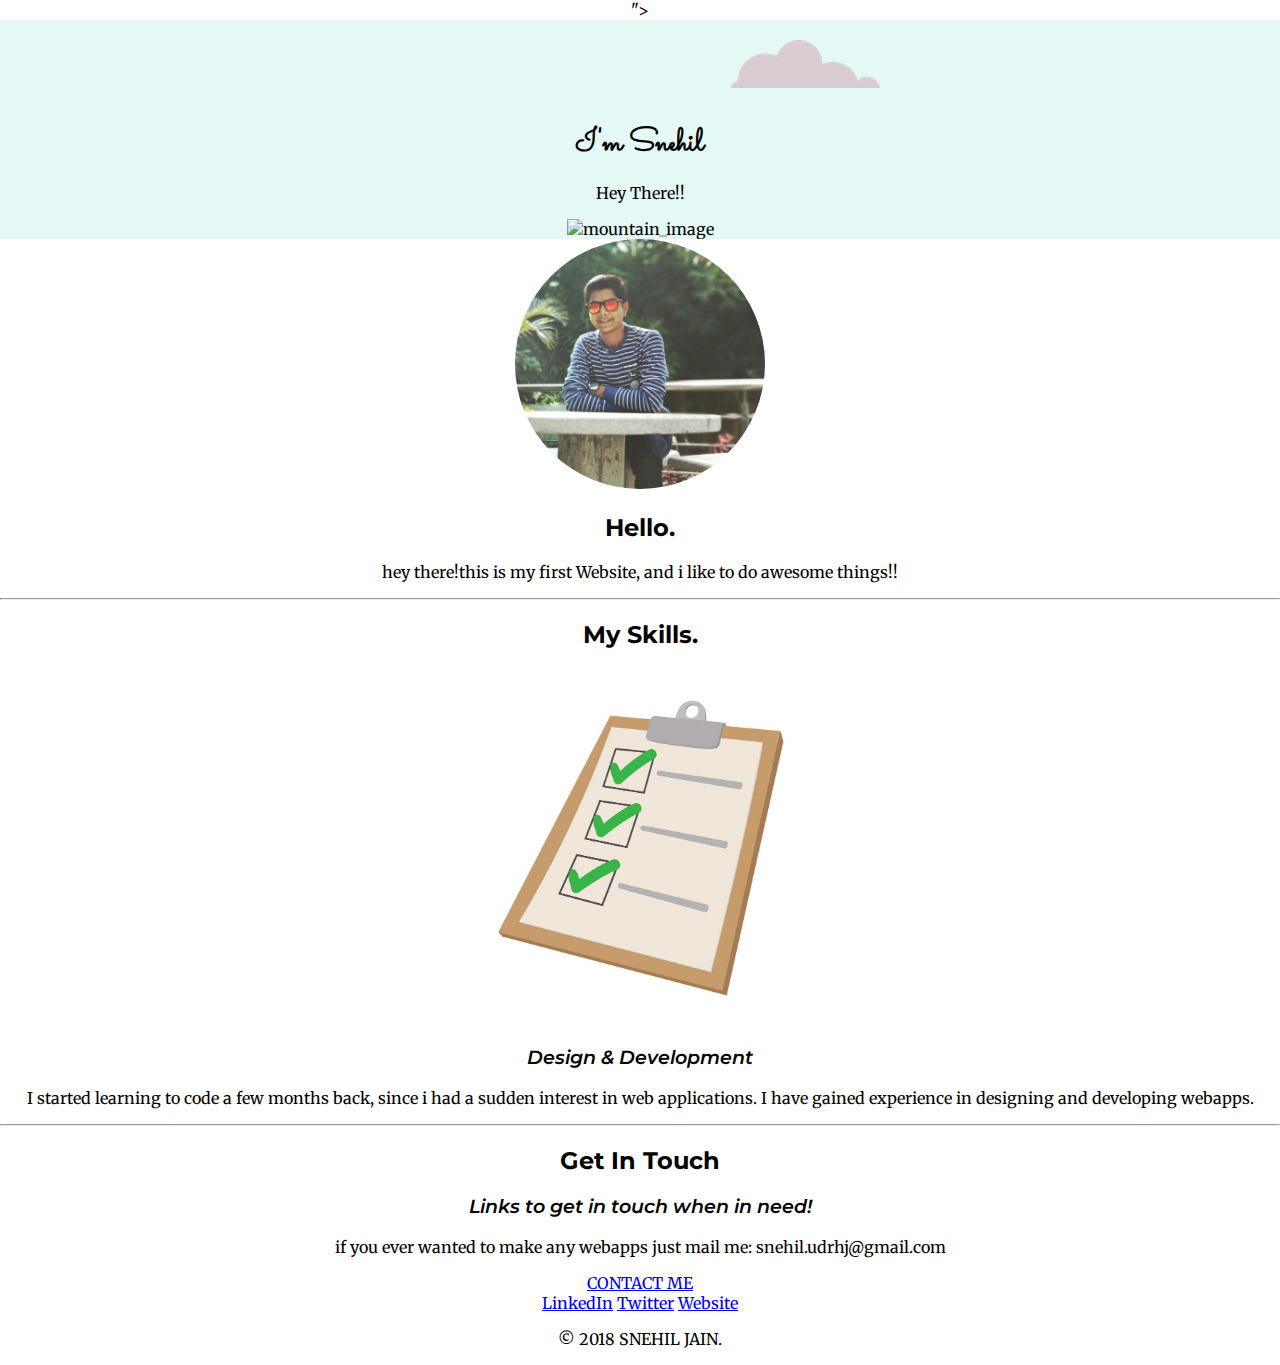
==== index.html @ e042e956 "Update index.html" ====
<!DOCTYPE html>
<html lang="en" dir="ltr">
  <head>
    <meta charset="utf-8">
    <title>Snehil Jain</title>
    <link rel="stylesheet" href="styles.css">
    <link rel="icon" href="C:\Users\snehi\OneDrive\Documents\CSS- My Site\favicon.ico">
    <link href="https:\\fonts.googleapis.com/css2?family=Merriweather:ital,wght@1,300&family=Montserrat:wght@100&family=Sacramento&display=swap" rel="stylesheet">">
  </head>
  <body>
    <div class="top-container">
      <img class="top-cloud" src="cloud.png" alt="cloud_image">
      <h1>I'm Snehil</h1>
      <p>Hey There!! </p>
      <img class="bottom-cloud" src="cloud.png" alt="cloud_image">
      <img src="C:\Users\snehi\OneDrive\Documents\CSS- My Site\CSS - My Site Images\CSS - My Site Images\mountain.png" alt="mountain_image">

    </div>

    <div class="middle-container">
      <div class="profile">
        <img class="profilepic" src="my.jpg" width="250" height="250" alt="profilepic">
        <h2>Hello.</h2>
        <p>hey there!this is my first Website, and i like to do awesome things!!</p>
      </div>
      <hr>
      <div class="skills">
        <h2>My Skills.</h2>
        <div class="skill-row">
          <img src="skilllist.jpg" width="355" height="355" alt="skilllist">
          <h3>Design & Development</h3>
          <p>I started learning to code a few months back, since i had a sudden interest in web applications. I have gained experience in designing and developing webapps.</p>
      </div>
      <hr>
      <div class="contact-me">
        <h2>Get In Touch</h2>
        <h3>Links to get in touch when in need!</h3>
        <p>if you ever wanted to make any webapps just mail me: snehil.udrhj@gmail.com</p>
        <a class="btn" href="C:\Users\snehi\OneDrive\Documents\CSS- My Site\personal website\images\Contact Me.html">CONTACT ME</a>
      </div>
    </div>


    <div class="bottom-container">
      <a class="footer-link" href="https://www.linkedin.com/in/snehil-jain-942a47121/">LinkedIn</a>
      <a class="footer-link" href="https://twitter.com/">Twitter</a>
      <a class="footer-link" href="C:\Users\snehi\OneDrive\Documents\CSS- My Site\personal website\images\my website.html">Website</a>
      <p>© 2018 SNEHIL JAIN.</p>
    </div>
    </body></html>
  </body>
</html>
---- styles.css ----
body{
  margin: 0;
  text-align: center;
  font-family: "Merriweather",serif;
}
h1{
  margin-top: 0;
  width: 10%;
  margin: 0 auto 0 auto;
  font-family: "Sacramento",cursive;
}
h2{
  font-family: "Montserrat",sans-serif;
}
h3{
  font-family: "Montserrat",sans-serif;
  font-style: italic;
  font-weight: 600;
}
.skillrow{
  font-weight: 400;
}
.top-container{
    background-color: #e4f9f5;
    position: relative;
    padding-top: 100px;
  }

.profilepic{
  border-radius: 50%;
}

.bottom-cloud{
  position: absolute;
  left: 400px;
  bottom: 300px;
}

.top-cloud{
  position: absolute;
  right: 400px;
  top: 20px;
}
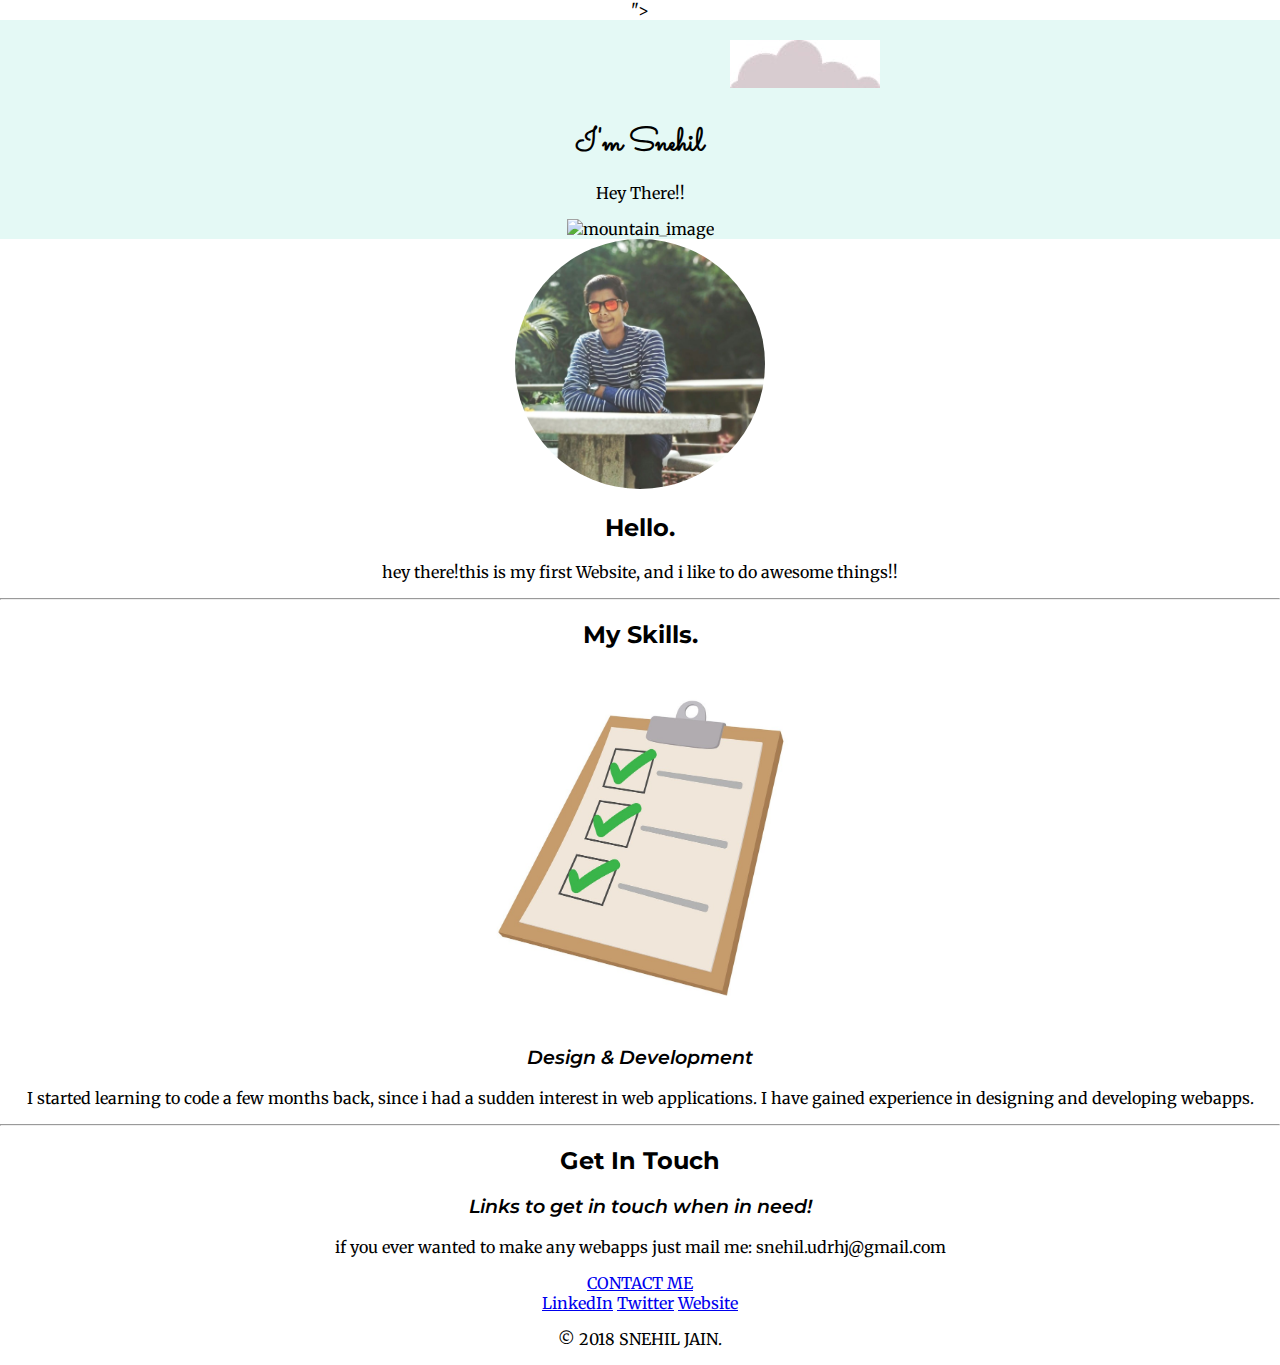
==== commit 28d936e4: "Update index.html" ====
--- a/index.html
+++ b/index.html
@@ -9,10 +9,10 @@
   </head>
   <body>
     <div class="top-container">
-      <img class="top-cloud" src="cloud.png" alt="cloud_image">
+      <img class="top-cloud" src="cloud.jpg" alt="cloud_image">
       <h1>I'm Snehil</h1>
       <p>Hey There!! </p>
-      <img class="bottom-cloud" src="cloud.png" alt="cloud_image">
+      <img class="bottom-cloud" src="cloud.jpg" alt="cloud_image">
       <img src="C:\Users\snehi\OneDrive\Documents\CSS- My Site\CSS - My Site Images\CSS - My Site Images\mountain.png" alt="mountain_image">
 
     </div>
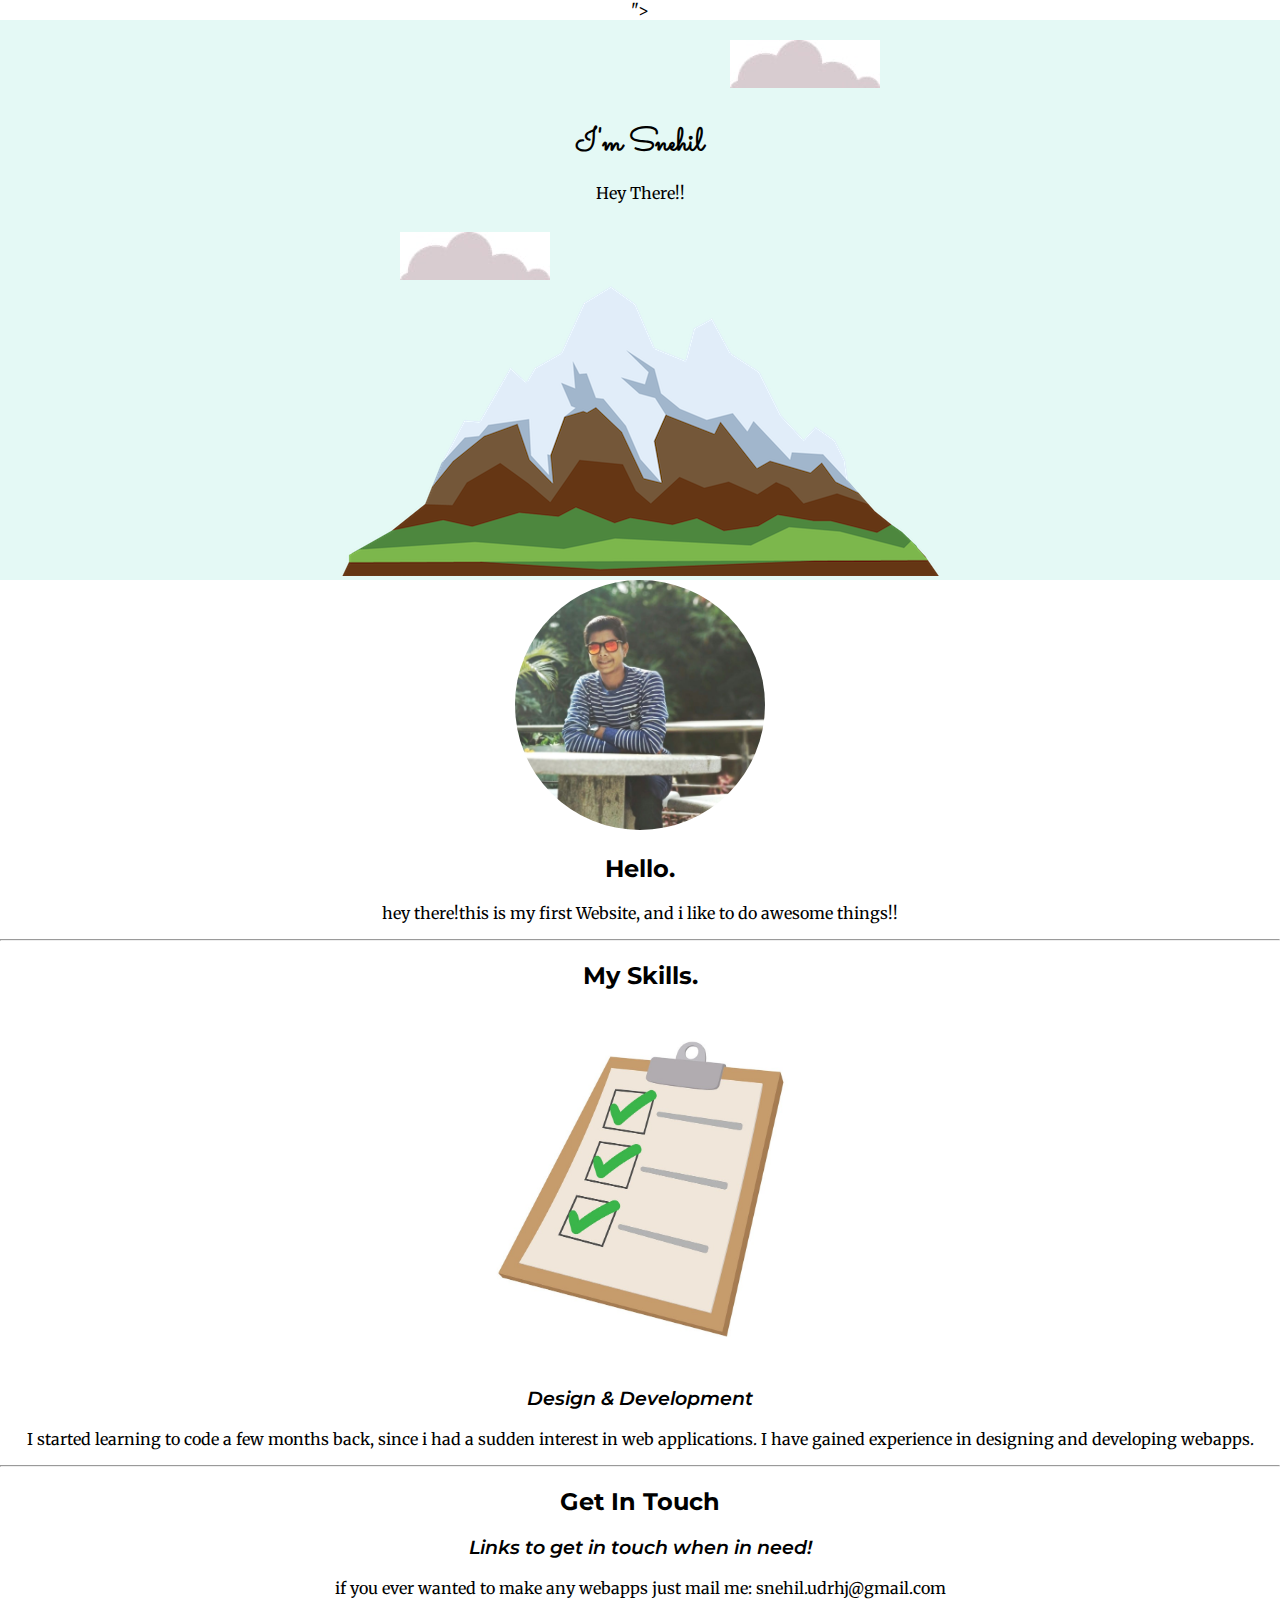
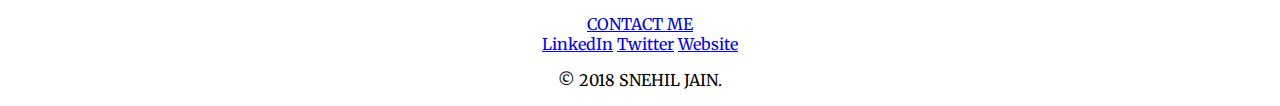
==== commit 9f9af7f4: "Update index.html" ====
--- a/index.html
+++ b/index.html
@@ -13,7 +13,7 @@
       <h1>I'm Snehil</h1>
       <p>Hey There!! </p>
       <img class="bottom-cloud" src="cloud.jpg" alt="cloud_image">
-      <img src="C:\Users\snehi\OneDrive\Documents\CSS- My Site\CSS - My Site Images\CSS - My Site Images\mountain.png" alt="mountain_image">
+      <img src="mountain.png" alt="mountain_image">
 
     </div>
 
@@ -36,7 +36,7 @@
         <h2>Get In Touch</h2>
         <h3>Links to get in touch when in need!</h3>
         <p>if you ever wanted to make any webapps just mail me: snehil.udrhj@gmail.com</p>
-        <a class="btn" href="C:\Users\snehi\OneDrive\Documents\CSS- My Site\personal website\images\Contact Me.html">CONTACT ME</a>
+        <a class="btn" href="Contact Me.html">CONTACT ME</a>
       </div>
     </div>
 
@@ -44,7 +44,7 @@
     <div class="bottom-container">
       <a class="footer-link" href="https://www.linkedin.com/in/snehil-jain-942a47121/">LinkedIn</a>
       <a class="footer-link" href="https://twitter.com/">Twitter</a>
-      <a class="footer-link" href="C:\Users\snehi\OneDrive\Documents\CSS- My Site\personal website\images\my website.html">Website</a>
+      <a class="footer-link" href="my website.html">Website</a>
       <p>© 2018 SNEHIL JAIN.</p>
     </div>
     </body></html>
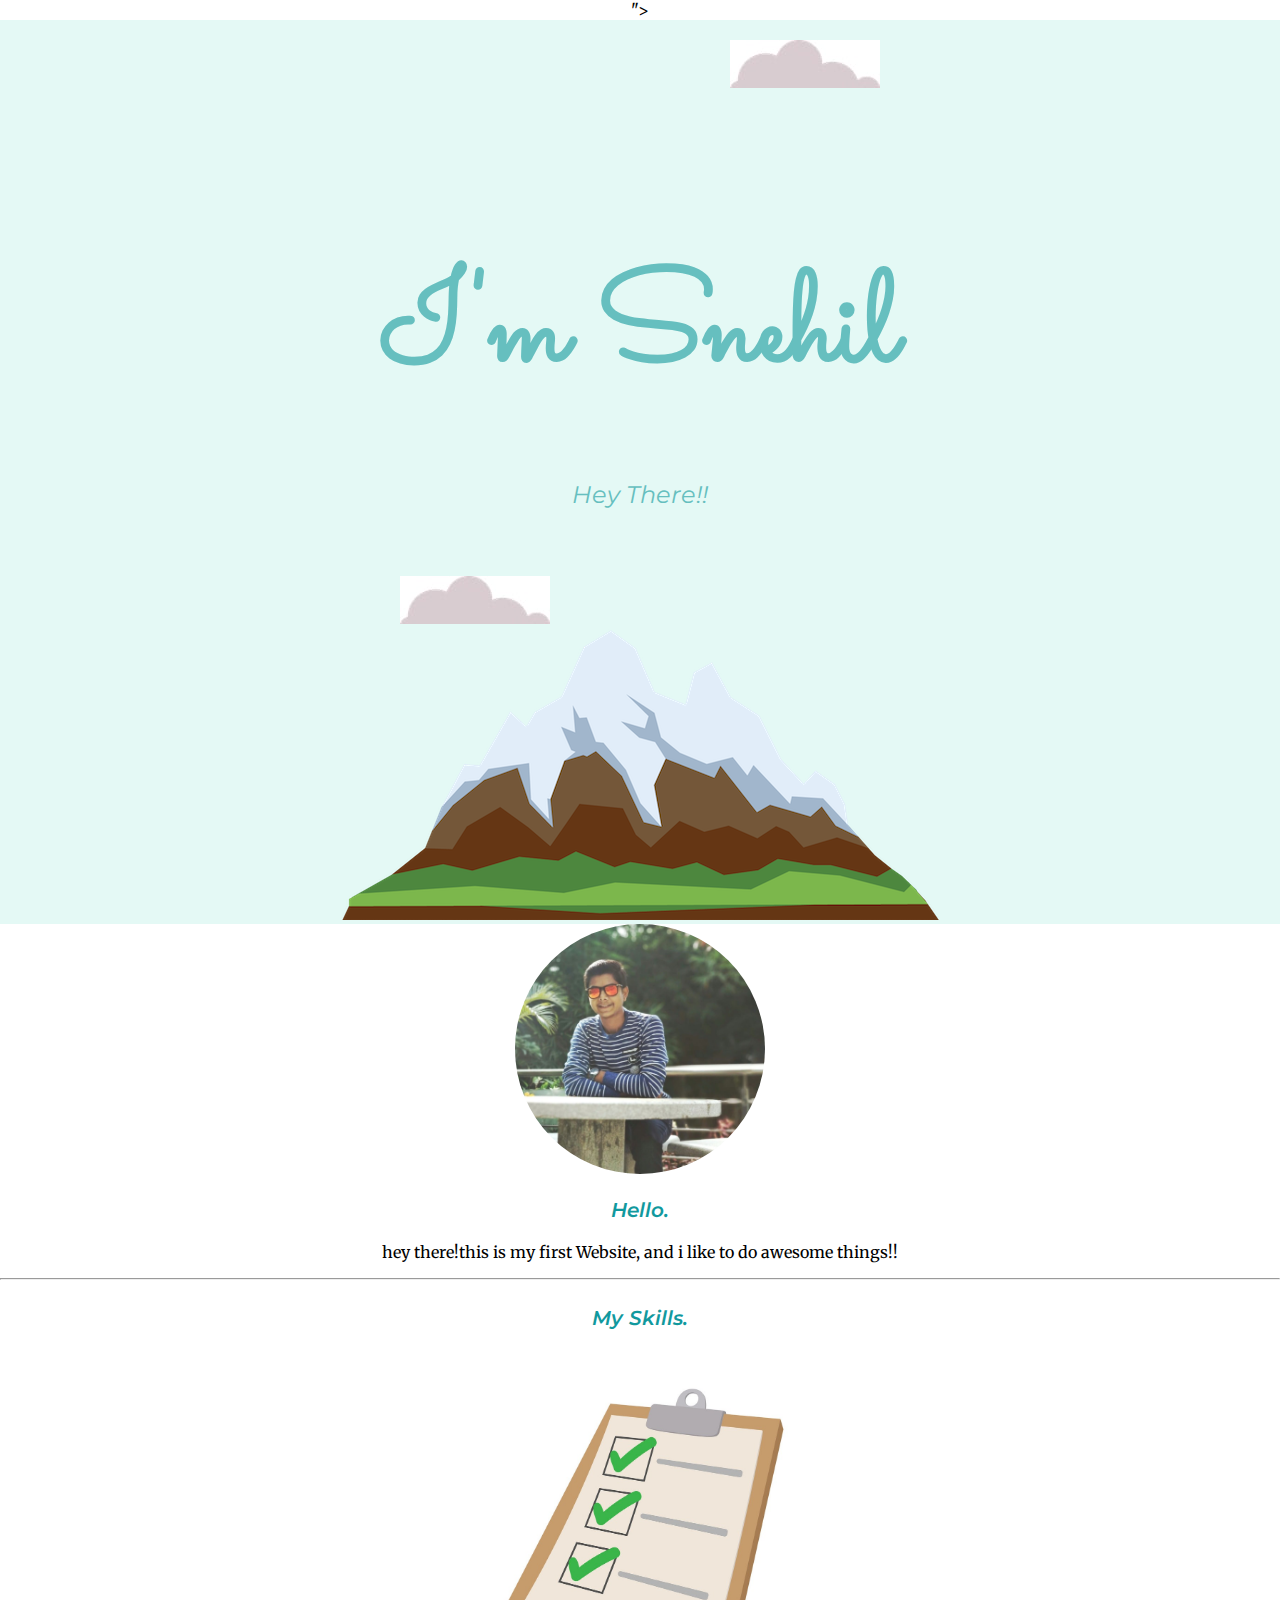
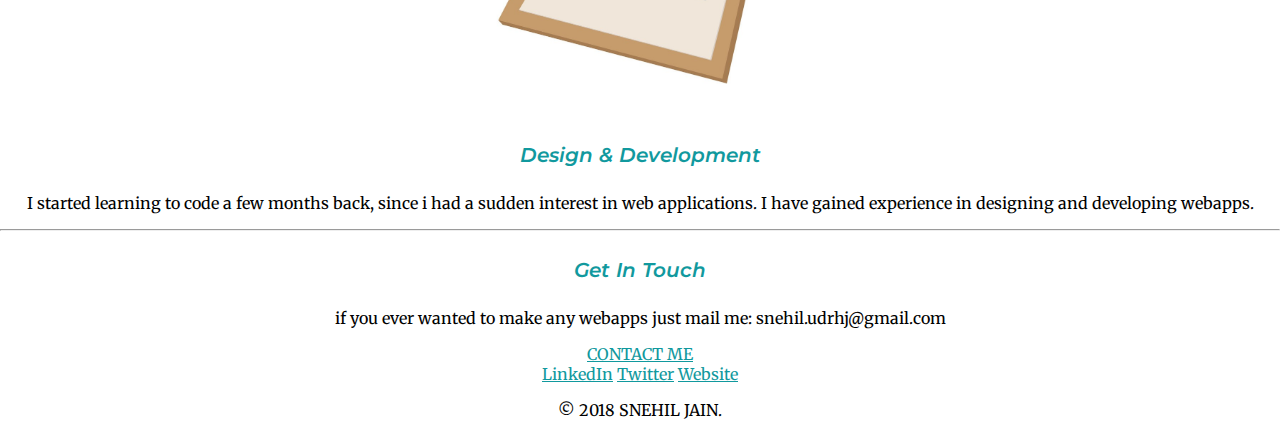
==== commit 27c445de: "Update index.html" ====
--- a/index.html
+++ b/index.html
@@ -11,7 +11,7 @@
     <div class="top-container">
       <img class="top-cloud" src="cloud.jpg" alt="cloud_image">
       <h1>I'm Snehil</h1>
-      <p>Hey There!! </p>
+      <h2>Hey There!! </h2>
       <img class="bottom-cloud" src="cloud.jpg" alt="cloud_image">
       <img src="mountain.png" alt="mountain_image">
 
@@ -20,21 +20,20 @@
     <div class="middle-container">
       <div class="profile">
         <img class="profilepic" src="my.jpg" width="250" height="250" alt="profilepic">
-        <h2>Hello.</h2>
+        <h3>Hello.</h3>
         <p>hey there!this is my first Website, and i like to do awesome things!!</p>
       </div>
       <hr>
       <div class="skills">
-        <h2>My Skills.</h2>
+        <h4>My Skills.</h4>
         <div class="skill-row">
           <img src="skilllist.jpg" width="355" height="355" alt="skilllist">
-          <h3>Design & Development</h3>
+          <h4>Design & Development</h5>
           <p>I started learning to code a few months back, since i had a sudden interest in web applications. I have gained experience in designing and developing webapps.</p>
       </div>
       <hr>
       <div class="contact-me">
-        <h2>Get In Touch</h2>
-        <h3>Links to get in touch when in need!</h3>
+        <h4>Get In Touch</h4>
         <p>if you ever wanted to make any webapps just mail me: snehil.udrhj@gmail.com</p>
         <a class="btn" href="Contact Me.html">CONTACT ME</a>
       </div>
--- a/styles.css
+++ b/styles.css
@@ -2,23 +2,59 @@
   margin: 0;
   text-align: center;
   font-family: "Merriweather",serif;
+  font-size: 1rem;
 }
 h1{
-  margin-top: 0;
-  width: 10%;
-  margin: 0 auto 0 auto;
+  margin-top: 120px;
+  margin-bottom: 10px;
   font-family: "Sacramento",cursive;
+  font-size: 8rem;
+  color: #66BFBF;
 }
 h2{
   font-family: "Montserrat",sans-serif;
+  font-style: italic;
+  font-weight: normal;
+  line-height: 4;
+  color: #66BFBF;
+
 }
 h3{
   font-family: "Montserrat",sans-serif;
   font-style: italic;
   font-weight: 600;
+  font-size: 1.25em;
+  color: #11999E;
+}
+h4{
+  font-family: "Montserrat",sans-serif;
+  font-style: italic;
+  font-weight: 600;
+  font-size: 1.25em;
+  color: #11999E;
+}
+h5{
+  font-family: "Montserrat",sans-serif;
+  font-style: italic;
+  font-weight: 600;
+  font-size: 1.25em;
+  color: #11999E;
+}
+a{
+    color: #11999E;
 }
 .skillrow{
   font-weight: 400;
+  width: 50%;
+  margin: 100px auto 100px auto;
+  text-align: left;
+  line-height: 2;
+}
+.skilllist{
+  border-radius: 30%;
+}
+.profilepic{
+  border-radius: 50%;
 }
 .top-container{
     background-color: #e4f9f5;
@@ -26,9 +62,6 @@
     padding-top: 100px;
   }
 
-.profilepic{
-  border-radius: 50%;
-}
 
 .bottom-cloud{
   position: absolute;
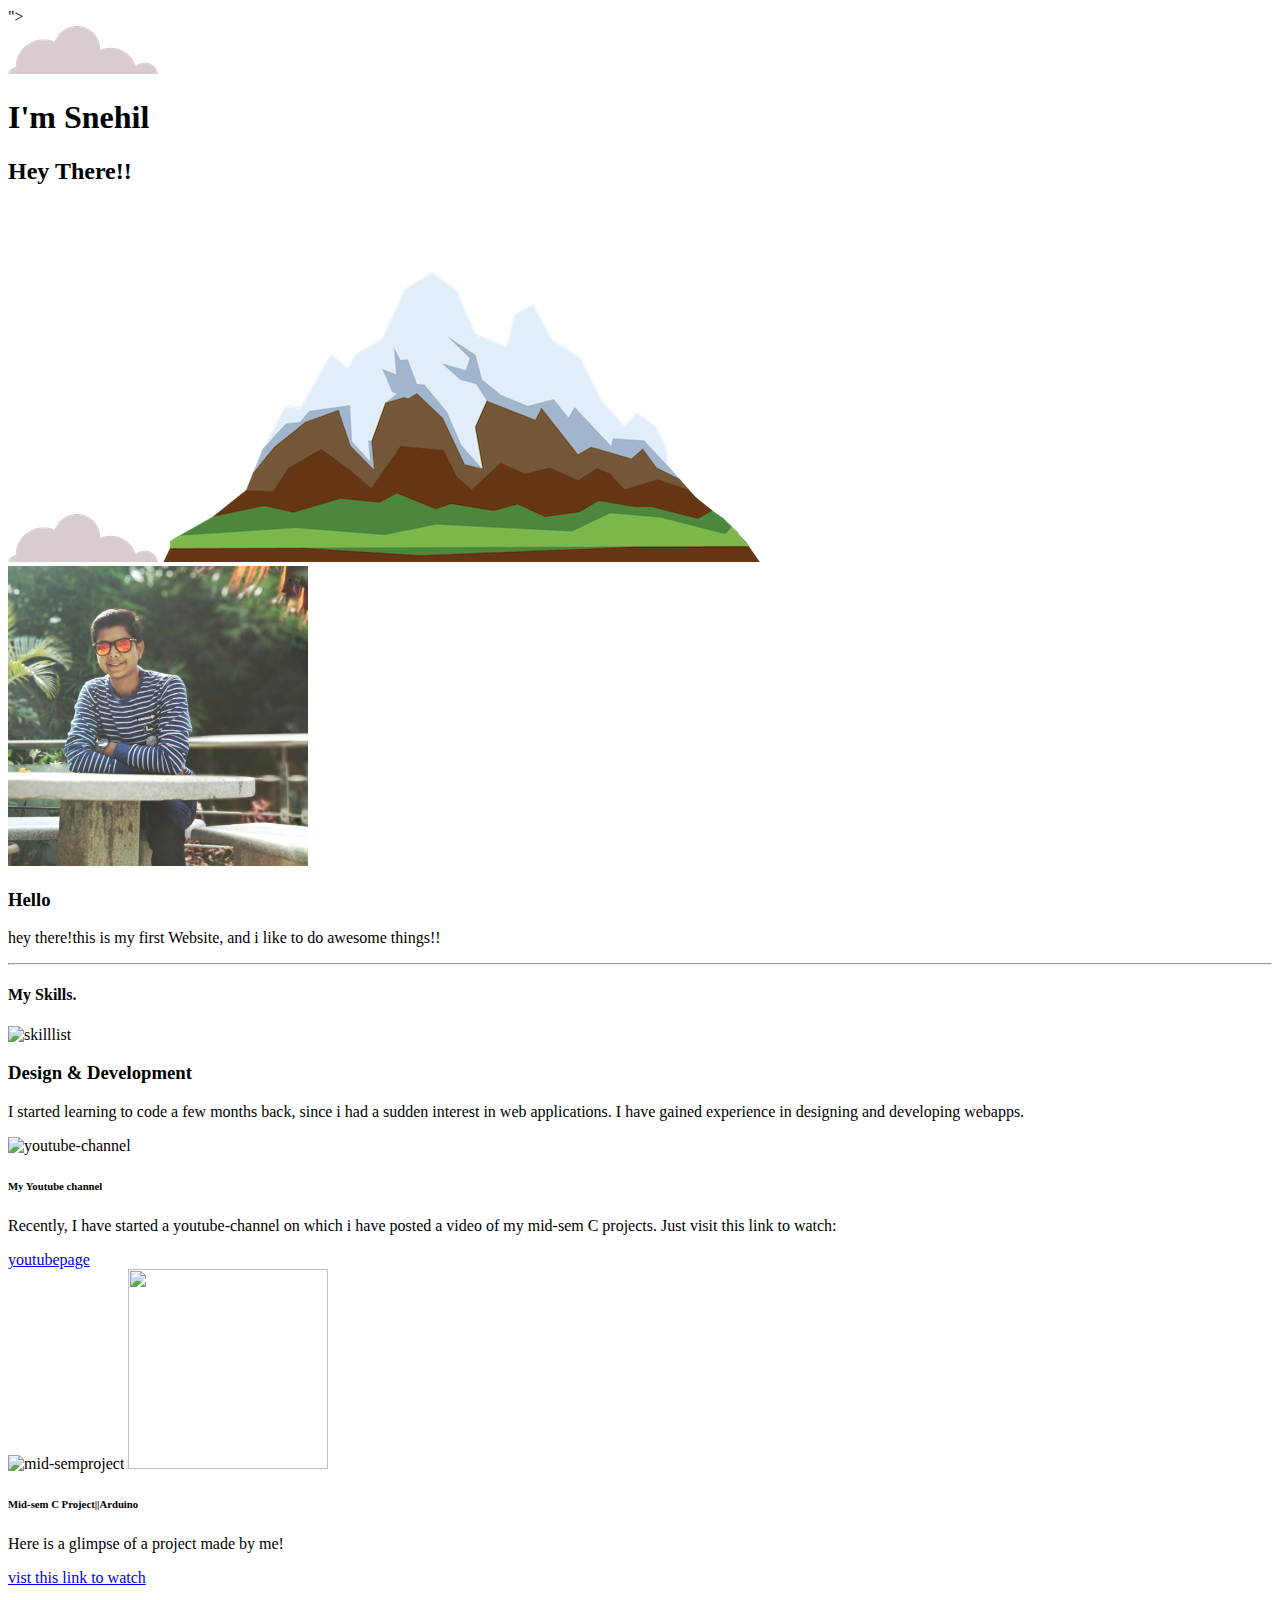
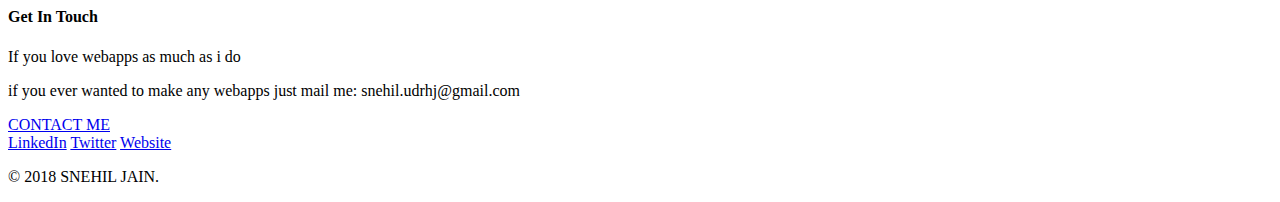
==== commit c8af3509: "Update index.html" ====
--- a/index.html
+++ b/index.html
@@ -3,48 +3,63 @@
   <head>
     <meta charset="utf-8">
     <title>Snehil Jain</title>
-    <link rel="stylesheet" href="styles.css">
+    <link rel="stylesheet" href="C:\Users\snehi\OneDrive\Documents\CSS- My Site\css\styles.css">
     <link rel="icon" href="C:\Users\snehi\OneDrive\Documents\CSS- My Site\favicon.ico">
     <link href="https:\\fonts.googleapis.com/css2?family=Merriweather:ital,wght@1,300&family=Montserrat:wght@100&family=Sacramento&display=swap" rel="stylesheet">">
   </head>
   <body>
     <div class="top-container">
-      <img class="top-cloud" src="cloud.jpg" alt="cloud_image">
+      <img class="top-cloud" src="cloud.png" alt="cloud_image">
       <h1>I'm Snehil</h1>
-      <h2>Hey There!! </h2>
-      <img class="bottom-cloud" src="cloud.jpg" alt="cloud_image">
+      <h2>Hey There!!</h2>
+      <img class="bottom-cloud"src="cloud.png" alt="cloud_image">
       <img src="mountain.png" alt="mountain_image">
 
     </div>
 
     <div class="middle-container">
       <div class="profile">
-        <img class="profilepic" src="my.jpg" width="250" height="250" alt="profilepic">
-        <h3>Hello.</h3>
-        <p>hey there!this is my first Website, and i like to do awesome things!!</p>
+        <img class="profilepic" src="my.jpg" width="300" height="300" alt="profilepic">
+        <h3>Hello</h3>
+        <p class="intro">hey there!this is my first Website, and i like to do awesome things!!</p>
       </div>
       <hr>
-      <div class="skills">
-        <h4>My Skills.</h4>
-        <div class="skill-row">
-          <img src="skilllist.jpg" width="355" height="355" alt="skilllist">
-          <h4>Design & Development</h5>
+      <h4>My Skills.</h4>
+      <div class="skill-row">
+          <img class="skilllist" src="https://media.giphy.com/media/dWOKEQ5ewh94RJLemj/giphy.gif" width="200" height="200" alt="skilllist">
+          <h3>Design & Development</h3>
           <p>I started learning to code a few months back, since i had a sudden interest in web applications. I have gained experience in designing and developing webapps.</p>
       </div>
-      <hr>
-      <div class="contact-me">
+
+      <div class="youtube">
+          <img class="youtube-channel" src="youtube-channel.png" width="300" height="150" alt="youtube-channel">
+          <h6>My Youtube channel</h6>
+          <p> Recently, I have started a youtube-channel on which i have posted a video of my mid-sem C projects. Just visit this link to watch: </p>
+          <a class="footer-link" href="https://www.youtube.com/watch?v=58pv1Sw96Lc">youtubepage</a>
+     </div>
+
+     <div class="midsemproject">
+       <img class="mid-semproject" src="mid-semproject.jpg" width="140" height="200" alt="mid-semproject">
+       <img class="mid-semproject" src="arduino.png"  width="200" height="200" alt="">
+       <h6> Mid-sem C Project||Arduino</h6>
+      <p>Here is a glimpse of a project made by me!</p>
+      <a href="https://www.youtube.com/watch?v=58pv1Sw96Lc">vist this link to watch</a>
+     </div>
+
+     <div class="contact-me">
         <h4>Get In Touch</h4>
+        <h7>If you love webapps as much as i do</h7>
         <p>if you ever wanted to make any webapps just mail me: snehil.udrhj@gmail.com</p>
         <a class="btn" href="Contact Me.html">CONTACT ME</a>
-      </div>
+     </div>
     </div>
 
 
     <div class="bottom-container">
       <a class="footer-link" href="https://www.linkedin.com/in/snehil-jain-942a47121/">LinkedIn</a>
       <a class="footer-link" href="https://twitter.com/">Twitter</a>
-      <a class="footer-link" href="my website.html">Website</a>
-      <p>© 2018 SNEHIL JAIN.</p>
+      <a class="footer-link" href="C:\Users\snehi\OneDrive\Documents\CSS- My Site\personal website\images\my website.html">Website</a>
+      <p class="a">© 2018 SNEHIL JAIN.</p>
     </div>
     </body></html>
   </body>
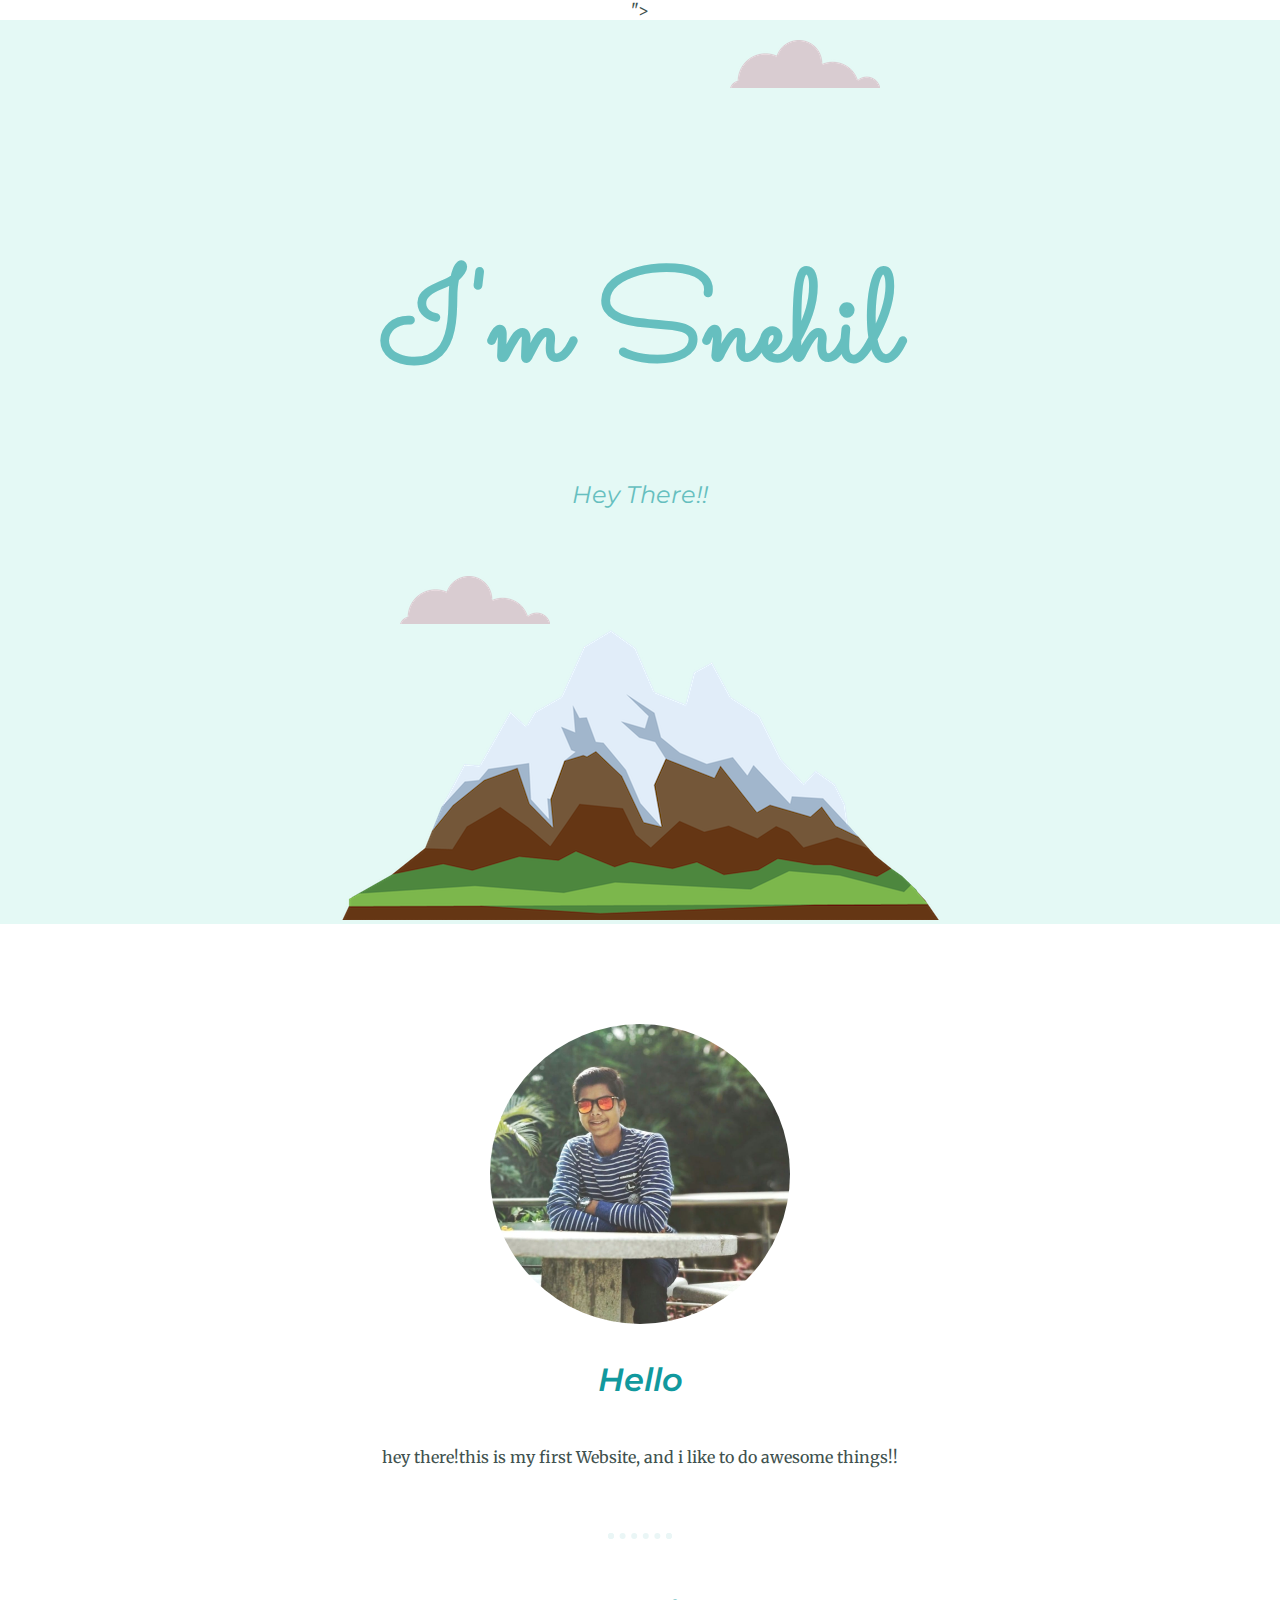
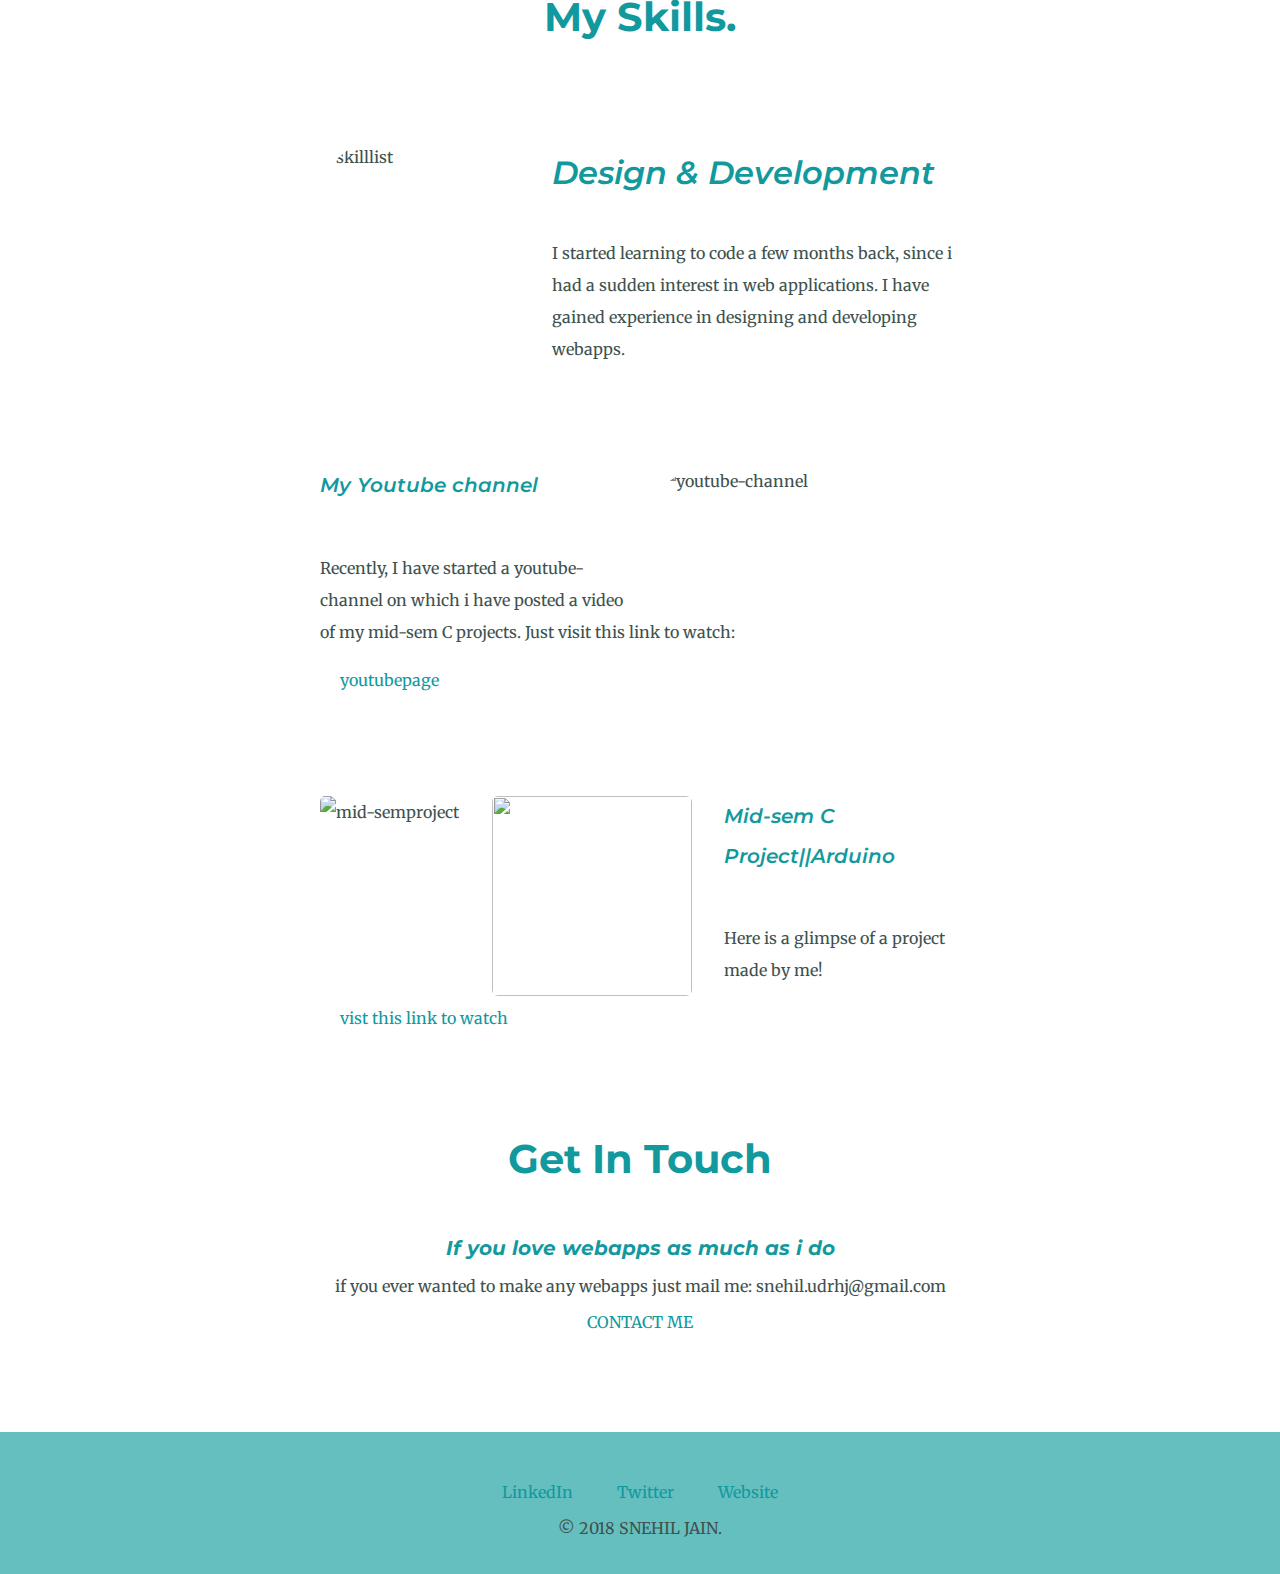
==== commit 67d8538f: "Update index.html" ====
--- a/index.html
+++ b/index.html
@@ -3,7 +3,7 @@
   <head>
     <meta charset="utf-8">
     <title>Snehil Jain</title>
-    <link rel="stylesheet" href="C:\Users\snehi\OneDrive\Documents\CSS- My Site\css\styles.css">
+    <link rel="stylesheet" href="styles.css">
     <link rel="icon" href="C:\Users\snehi\OneDrive\Documents\CSS- My Site\favicon.ico">
     <link href="https:\\fonts.googleapis.com/css2?family=Merriweather:ital,wght@1,300&family=Montserrat:wght@100&family=Sacramento&display=swap" rel="stylesheet">">
   </head>
--- a/styles.css
+++ b/styles.css
@@ -0,0 +1,209 @@
+body{
+  margin: 0;
+  text-align: center;
+  font-family: "Merriweather",serif;
+  font-size: 1rem;
+  color: #40514E;
+}
+hr{
+  border: dotted #EAF6F6 6px;
+  border-bottom: none;
+  width: 4%;
+  margin: 50px auto;
+}
+
+h1{
+  margin-top: 120px;
+  margin-bottom: 10px;
+  font-family: "Sacramento",cursive;
+  font-size: 8rem;
+  color: #66BFBF;
+}
+h2{
+  font-family: "Montserrat",sans-serif;
+  font-style: italic;
+  font-weight: normal;
+  line-height: 4;
+  color: #66BFBF;
+
+}
+h3{
+  font-family: "Montserrat",sans-serif;
+  font-style: italic;
+  font-weight: 600;
+  font-size: 2rem;
+  color: #11999E;
+}
+
+h4{
+  font-family: "Montserrat",sans-serif;
+  font-weight: bolder;
+  font-size: 2.5rem;
+  color: #11999E;
+}
+h6{
+  font-family: "Montserrat",sans-serif;
+  font-style: italic;
+  font-weight: 600;
+  font-size: 1.25em;
+  color: #11999E;
+}
+h7{
+  font-family: "Montserrat",sans-serif;
+  font-style: italic;
+  font-weight: bolder;
+  font-size: 1.25em;
+  color: #11999E;
+}
+a{
+    color: #11999E;
+    margin: 10px 20px;
+    text-decoration: none;
+}
+.intro{
+  width: 60%;
+  margin: auto;
+  padding: 1rem;
+}
+.skill-row{
+  width: 50%;
+  margin: 100px auto 100px auto;
+  text-align: left;
+  line-height: 2;
+}
+.youtube{
+  width: 50%;
+  margin: 100px auto 100px auto;
+  text-align: left;
+  line-height: 2
+}
+.midsemproject{
+  width: 50%;
+  margin: 100px auto 100px auto;
+  text-align: left;
+  line-height: 2;
+}
+
+
+.skilllist{
+  border-radius: 30%;
+  float: left;
+  margin-right: 2rem;
+}
+.profilepic{
+  border-radius: 50%;
+}
+.youtube-channel{
+  border-radius: 22%;
+  float: right;
+  margin-left: 2rem;
+}
+.mid-semproject{
+  border-radius: 3%;
+  float: left;
+  margin-right: 2rem;
+}
+.top-container{
+    background-color: #e4f9f5;
+    position: relative;
+    padding-top: 100px;
+}
+.middle-container{
+  margin: 100px 0;
+}
+.bottom-container{
+  background-color: #66BFBF;
+  padding: 50px 0 20px;
+}
+.bottom-cloud{
+  position: absolute;
+  left: 400px;
+  bottom: 300px;
+}
+.top-cloud{
+  position: absolute;
+  right: 400px;
+  top: 20px;
+}
+.btn {
+   background: #11CDD4;
+   background-image: -webkit-linear-gradient(top, #11CDD4, #11999E);
+   background-image: -moz-linear-gradient(top, #11CDD4, #11999E);
+   background-image: -ms-linear-gradient(top, #11CDD4, #11999E);
+   background-image: -o-linear-gradient(top, #11CDD4, #11999E);
+   background-image: linear-gradient(to bottom, #11CDD4, #11999E);
+   -webkit-border-radius: 8px;
+   -moz-border-radius: 8px;
+   border-radius: 8px;
+   color: #FFFFFF;
+   font-family: Open Sans;
+   font-size: 20px;
+   font-weight: 100;
+   padding: 10px;
+   box-shadow: 1px 1px 20px 0px #000000;
+   -webkit-box-shadow: 1px 1px 20px 0px #000000;
+   -moz-box-shadow: 1px 1px 20px 0px #000000;
+   text-shadow: 1px 1px 20px #000000;
+   border: solid #337FED 0px;
+   text-decoration: none;
+   display: inline-block;
+   cursor: pointer;
+   text-align: center;
+}
+
+.btn:hover {
+   border: solid #337FED 1px;
+   background: #30E3CB;
+   background-image: -webkit-linear-gradient(top, #30E3CB, #2BC4AD);
+   background-image: -moz-linear-gradient(top, #30E3CB, #2BC4AD);
+   background-image: -ms-linear-gradient(top, #30E3CB, #2BC4AD);
+   background-image: -o-linear-gradient(top, #30E3CB, #2BC4AD);
+   background-image: linear-gradient(to bottom, #30E3CB, #2BC4AD);
+   -webkit-border-radius: 20px;
+   -moz-border-radius: 20px;
+   border-radius: 20px;
+   text-decoration: none;
+}
+
+.footer-link{
+  color: #11999E;
+}
+.btn {
+   background: #11CDD4;
+   background-image: -webkit-linear-gradient(top, #11CDD4, #11999E);
+   background-image: -moz-linear-gradient(top, #11CDD4, #11999E);
+   background-image: -ms-linear-gradient(top, #11CDD4, #11999E);
+   background-image: -o-linear-gradient(top, #11CDD4, #11999E);
+   background-image: linear-gradient(to bottom, #11CDD4, #11999E);
+   -webkit-border-radius: 8px;
+   -moz-border-radius: 8px;
+   border-radius: 8px;
+   color: #FFFFFF;
+   font-family: Open Sans;
+   font-size: 20px;
+   font-weight: 100;
+   padding: 10px;
+   box-shadow: 1px 1px 20px 0px #000000;
+   -webkit-box-shadow: 1px 1px 20px 0px #000000;
+   -moz-box-shadow: 1px 1px 20px 0px #000000;
+   text-shadow: 1px 1px 20px #000000;
+   border: solid #337FED 0px;
+   text-decoration: none;
+   display: inline-block;
+   cursor: pointer;
+   text-align: center;
+}
+
+.btn:hover {
+   border: solid #337FED 1px;
+   background: #30E3CB;
+   background-image: -webkit-linear-gradient(top, #30E3CB, #2BC4AD);
+   background-image: -moz-linear-gradient(top, #30E3CB, #2BC4AD);
+   background-image: -ms-linear-gradient(top, #30E3CB, #2BC4AD);
+   background-image: -o-linear-gradient(top, #30E3CB, #2BC4AD);
+   background-image: linear-gradient(to bottom, #30E3CB, #2BC4AD);
+   -webkit-border-radius: 20px;
+   -moz-border-radius: 20px;
+   border-radius: 20px;
+   text-decoration: none;
+}
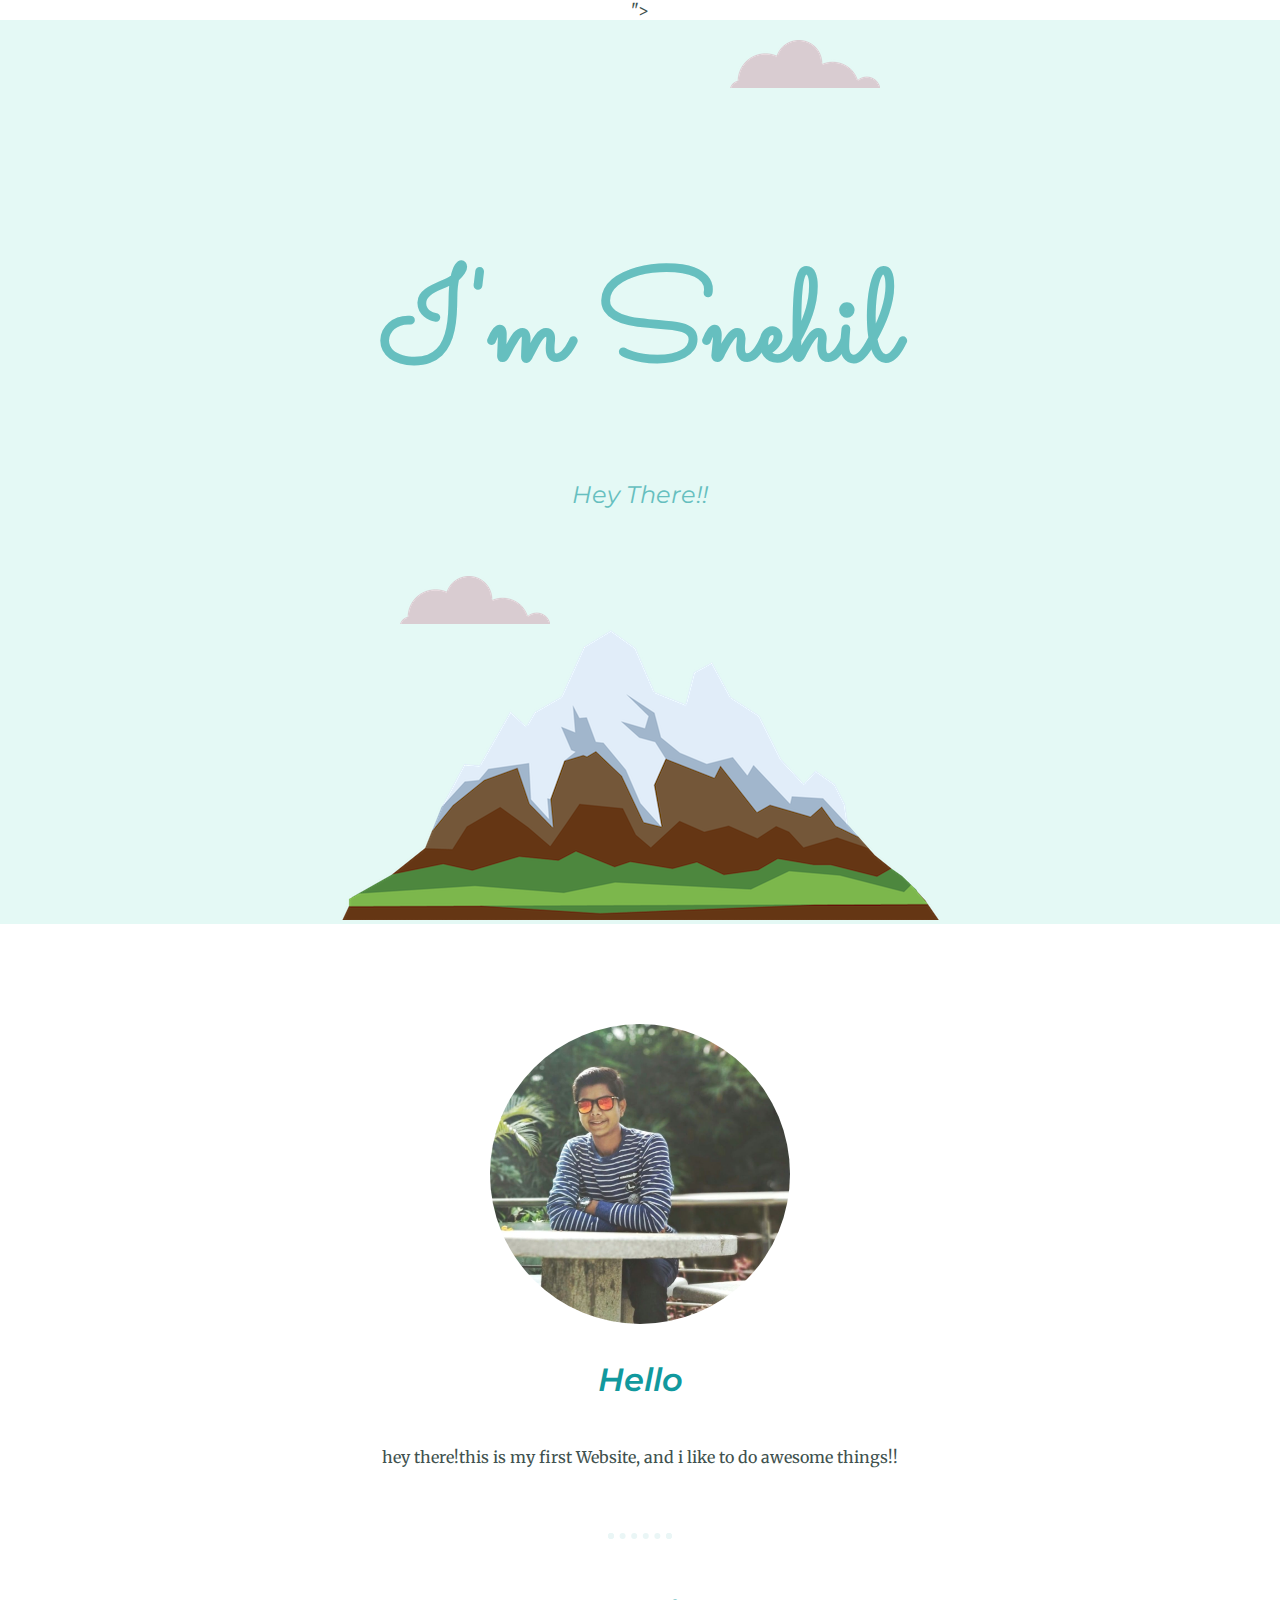
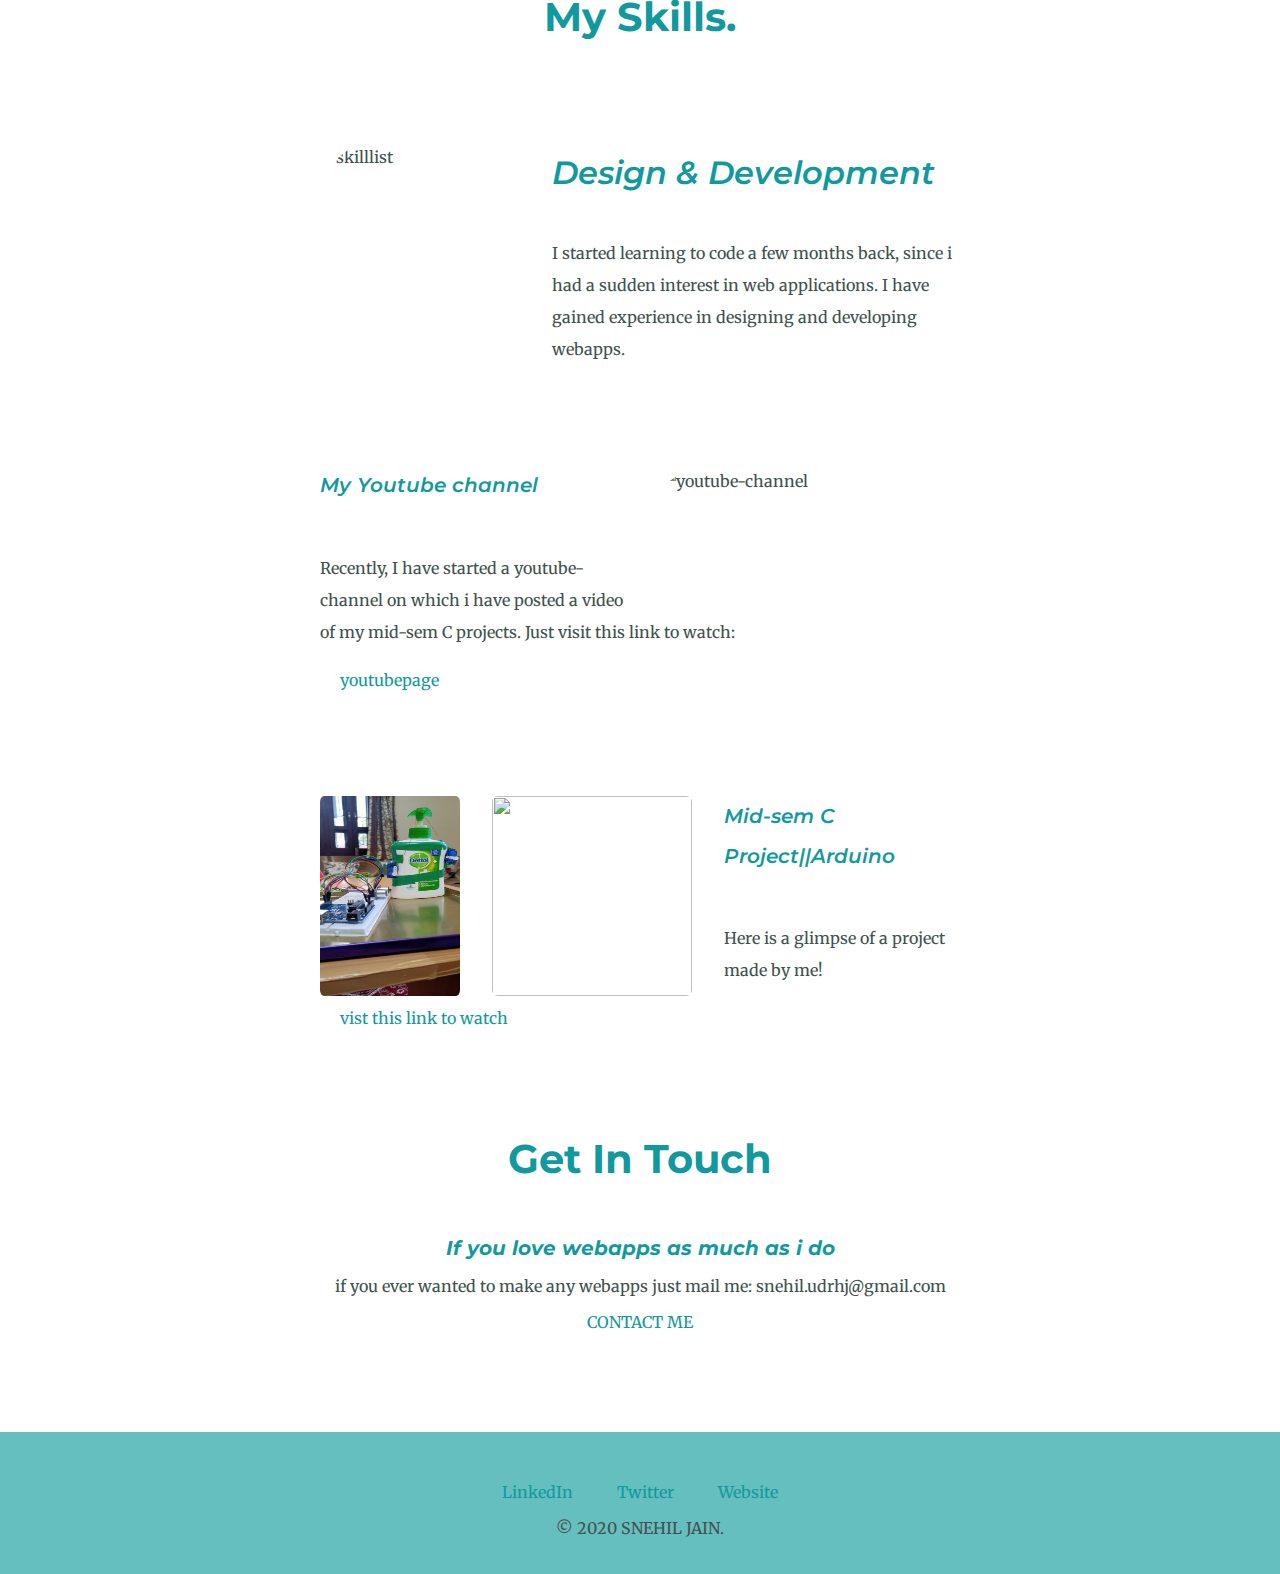
==== commit c239527a: "Update index.html" ====
--- a/index.html
+++ b/index.html
@@ -58,8 +58,8 @@
     <div class="bottom-container">
       <a class="footer-link" href="https://www.linkedin.com/in/snehil-jain-942a47121/">LinkedIn</a>
       <a class="footer-link" href="https://twitter.com/">Twitter</a>
-      <a class="footer-link" href="C:\Users\snehi\OneDrive\Documents\CSS- My Site\personal website\images\my website.html">Website</a>
-      <p class="a">© 2018 SNEHIL JAIN.</p>
+      <a class="footer-link" href="my website.html">Website</a>
+      <p class="a">© 2020 SNEHIL JAIN.</p>
     </div>
     </body></html>
   </body>
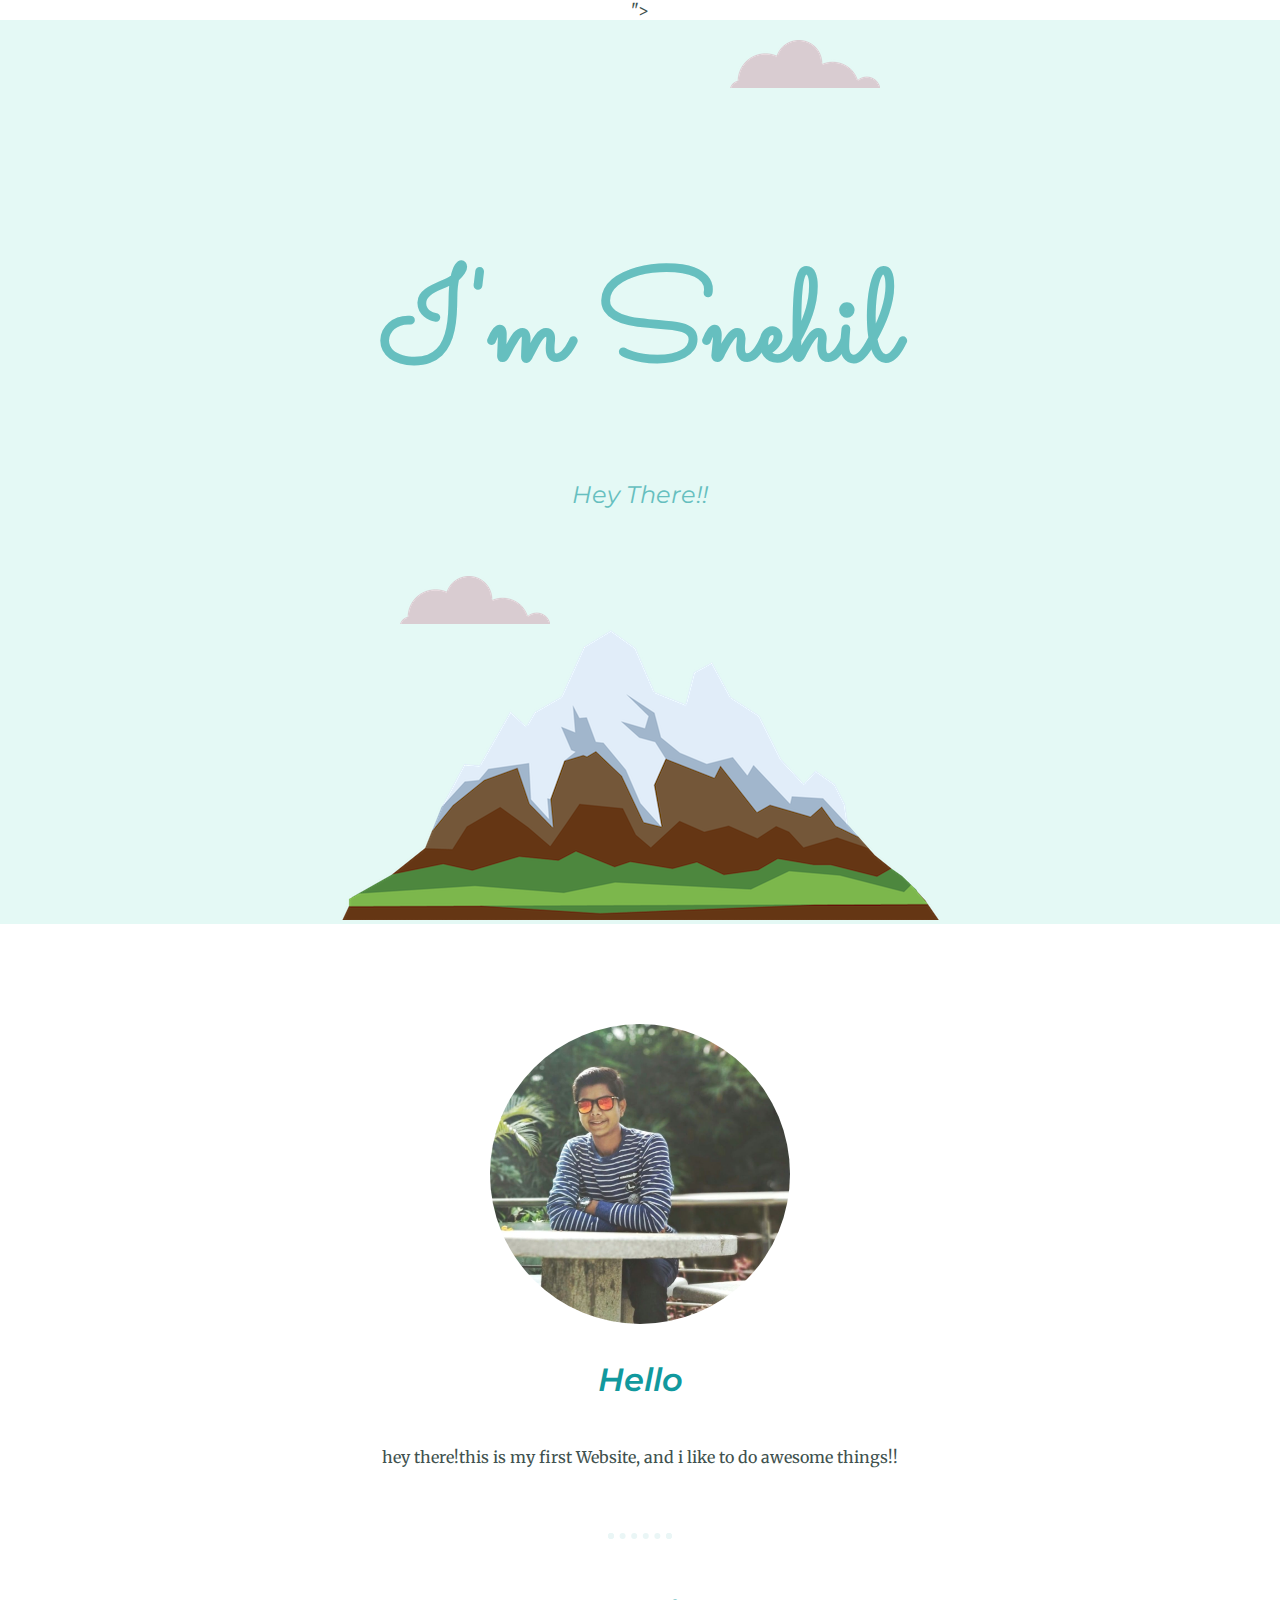
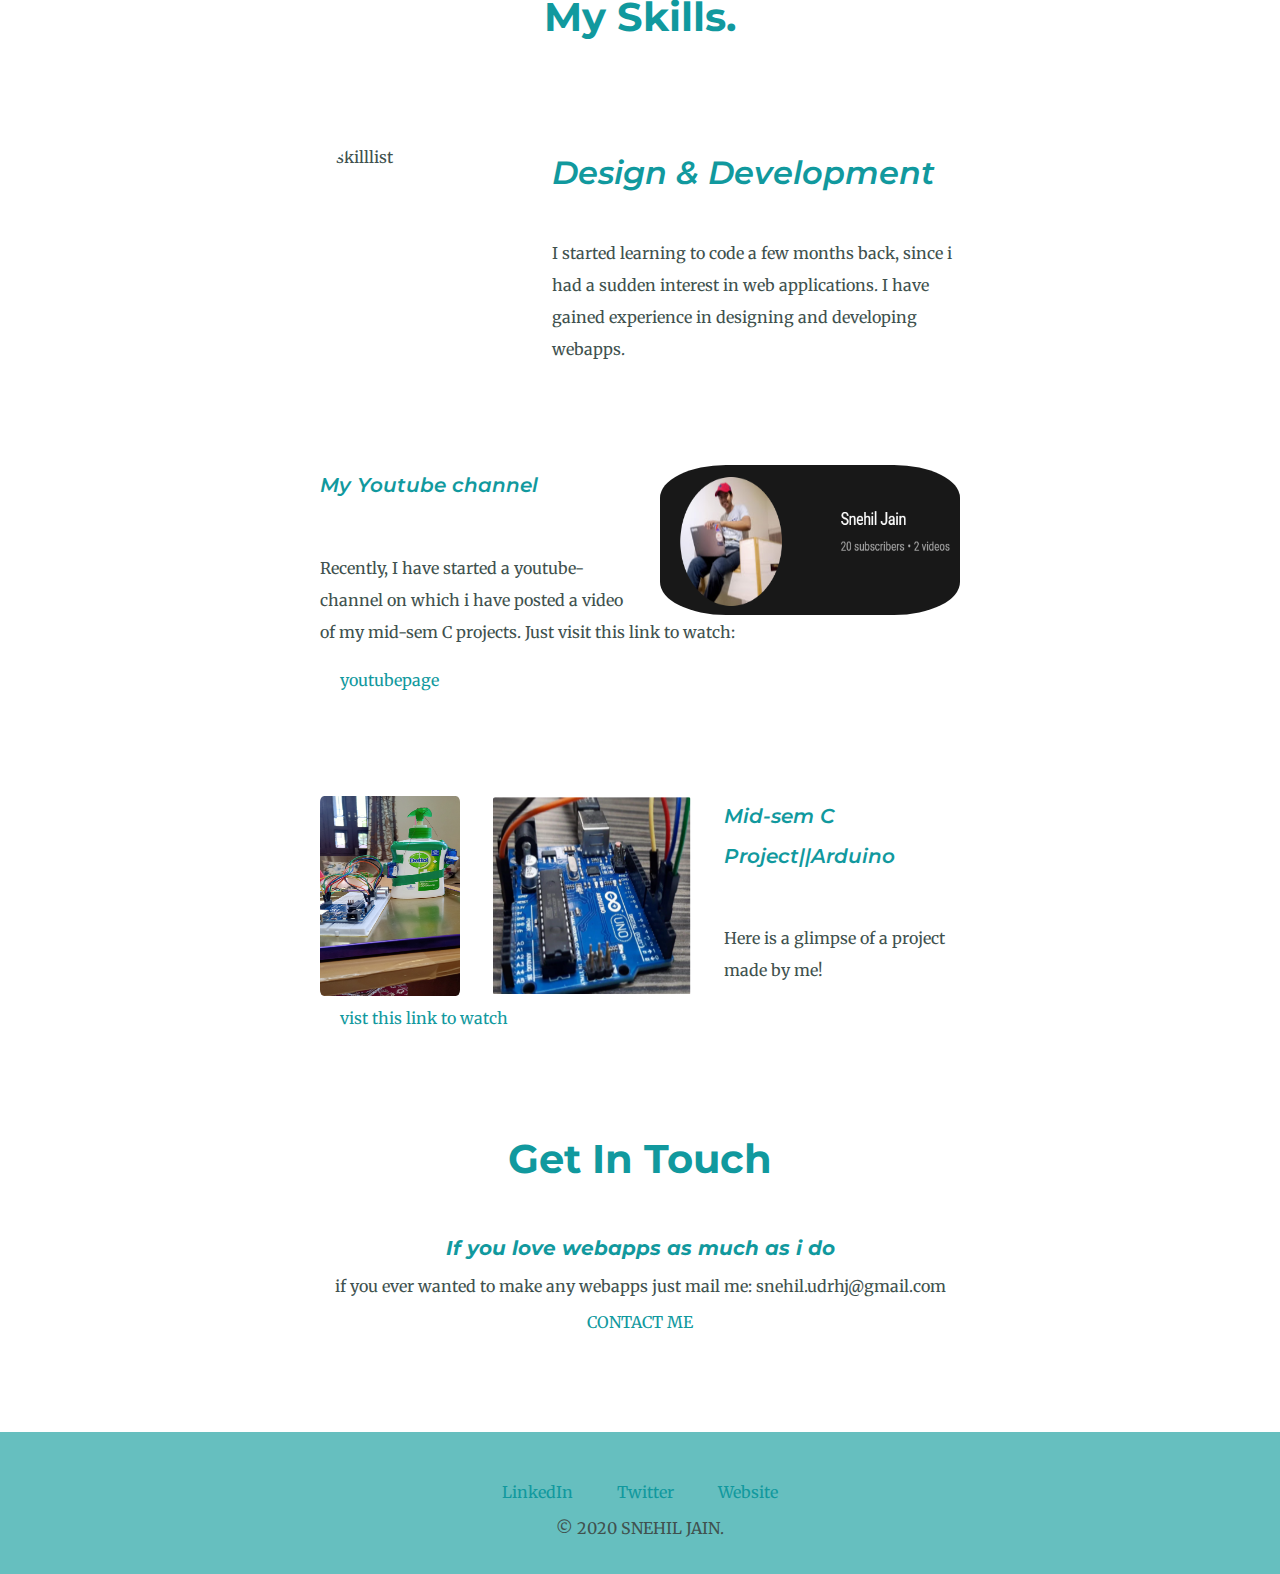
==== commit cf537a76: "Update index.html" ====
--- a/index.html
+++ b/index.html
@@ -32,7 +32,7 @@
       </div>
 
       <div class="youtube">
-          <img class="youtube-channel" src="youtube-channel.png" width="300" height="150" alt="youtube-channel">
+          <img class="youtube-channel" src="youtube-channel.PNG" width="300" height="150" alt="youtube-channel">
           <h6>My Youtube channel</h6>
           <p> Recently, I have started a youtube-channel on which i have posted a video of my mid-sem C projects. Just visit this link to watch: </p>
           <a class="footer-link" href="https://www.youtube.com/watch?v=58pv1Sw96Lc">youtubepage</a>
@@ -40,7 +40,7 @@
 
      <div class="midsemproject">
        <img class="mid-semproject" src="mid-semproject.jpg" width="140" height="200" alt="mid-semproject">
-       <img class="mid-semproject" src="arduino.png"  width="200" height="200" alt="">
+       <img class="mid-semproject" src="arduino.PNG"  width="200" height="200" alt="arduino">
        <h6> Mid-sem C Project||Arduino</h6>
       <p>Here is a glimpse of a project made by me!</p>
       <a href="https://www.youtube.com/watch?v=58pv1Sw96Lc">vist this link to watch</a>
